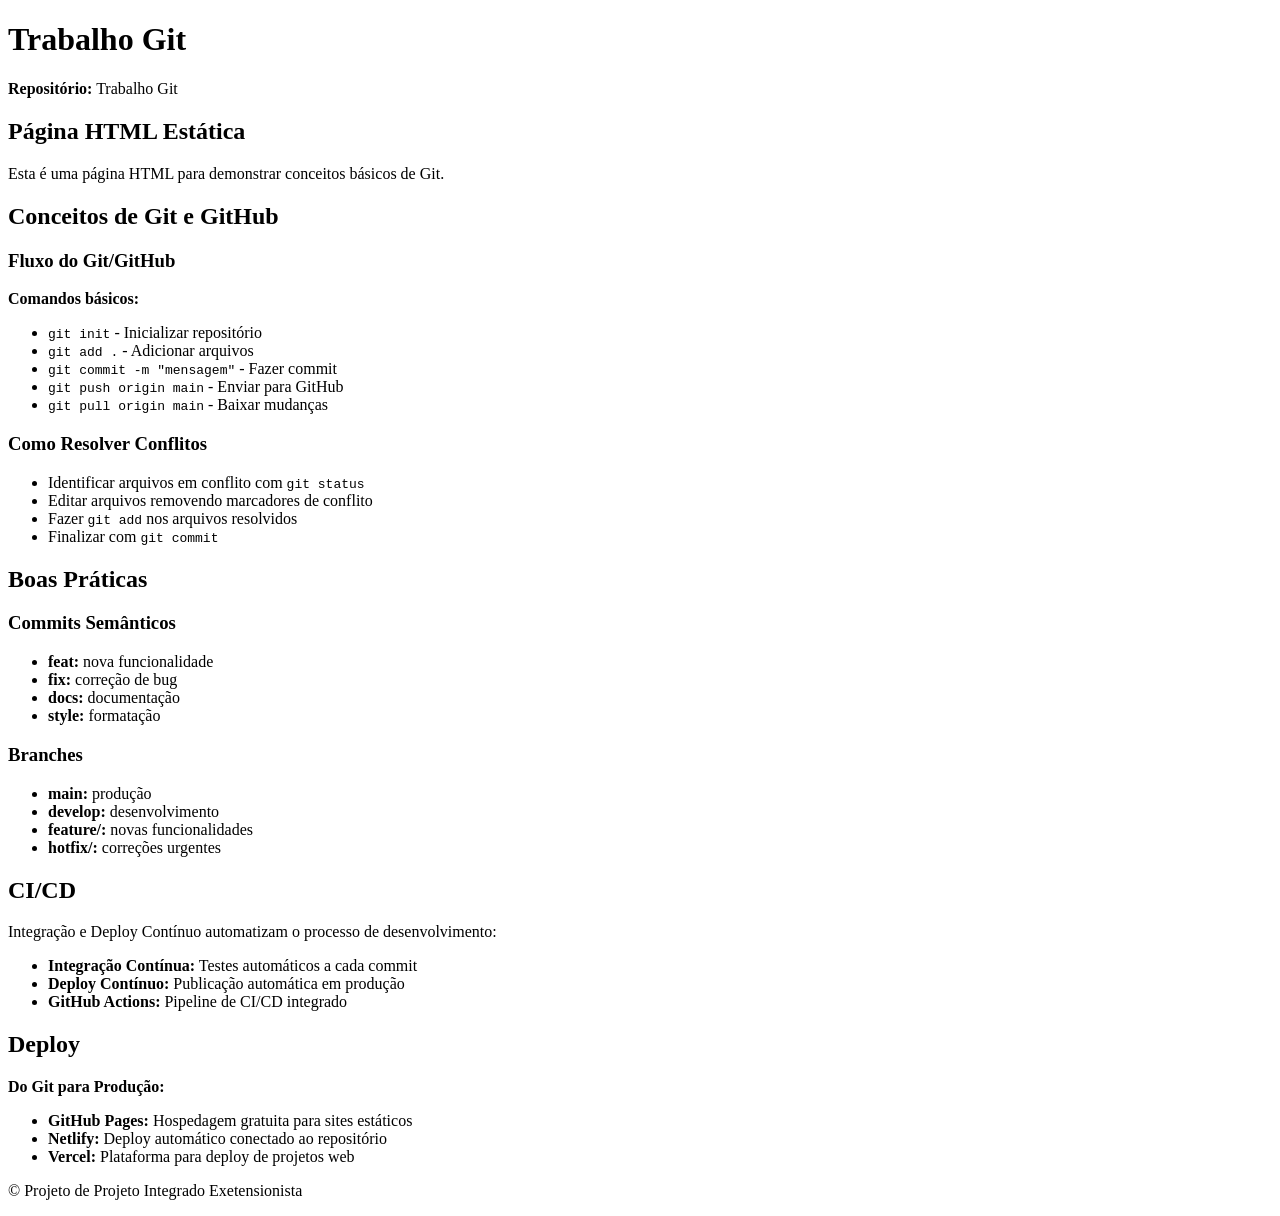
==== Index.html @ 080ced7e "feat(html):adiciona pagina html com os conceitos pedidos˜ git push origin feat/html a as" ====
<!DOCTYPE html>
<html lang="pt-BR">
<head>
    <meta charset="UTF-8">
    <meta name="viewport" content="width=device-width, initial-scale=1.0">
    <title>Trabalho Git</title>
</head>
<body>
    <div class="container">
        <h1>Trabalho Git</h1>
        <p><strong>Repositório:</strong> Trabalho Git</p>
        
        <div class="section">
            <h2>Página HTML Estática</h2>
            <p>Esta é uma página HTML para demonstrar conceitos básicos de Git.</p>
        </div>

        <div class="section">
            <h2>Conceitos de Git e GitHub</h2>
            
            <h3>Fluxo do Git/GitHub</h3>
            <div class="git-commands">
                <p><strong>Comandos básicos:</strong></p>
                <ul>
                    <li><code>git init</code> - Inicializar repositório</li>
                    <li><code>git add .</code> - Adicionar arquivos</li>
                    <li><code>git commit -m "mensagem"</code> - Fazer commit</li>
                    <li><code>git push origin main</code> - Enviar para GitHub</li>
                    <li><code>git pull origin main</code> - Baixar mudanças</li>
                </ul>
            </div>
            
            <h3>Como Resolver Conflitos</h3>
            <ul>
                <li>Identificar arquivos em conflito com <code>git status</code></li>
                <li>Editar arquivos removendo marcadores de conflito</li>
                <li>Fazer <code>git add</code> nos arquivos resolvidos</li>
                <li>Finalizar com <code>git commit</code></li>
            </ul>
        </div>

        <div class="section">
            <h2>Boas Práticas</h2>
            
            <div class="practices">
                <div class="practice-box">
                    <h3>Commits Semânticos</h3>
                    <ul>
                        <li><strong>feat:</strong> nova funcionalidade</li>
                        <li><strong>fix:</strong> correção de bug</li>
                        <li><strong>docs:</strong> documentação</li>
                        <li><strong>style:</strong> formatação</li>
                    </ul>
                </div>
                
                <div class="practice-box">
                    <h3>Branches</h3>
                    <ul>
                        <li><strong>main:</strong> produção</li>
                        <li><strong>develop:</strong> desenvolvimento</li>
                        <li><strong>feature/:</strong> novas funcionalidades</li>
                        <li><strong>hotfix/:</strong> correções urgentes</li>
                    </ul>
                </div>
            </div>
        </div>

        <div class="section">
            <h2>CI/CD</h2>
            <p>Integração e Deploy Contínuo automatizam o processo de desenvolvimento:</p>
            <ul>
                <li><strong>Integração Contínua:</strong> Testes automáticos a cada commit</li>
                <li><strong>Deploy Contínuo:</strong> Publicação automática em produção</li>
                <li><strong>GitHub Actions:</strong> Pipeline de CI/CD integrado</li>
            </ul>
        </div>

        <div class="section">
            <h2>Deploy</h2>
            <p><strong>Do Git para Produção:</strong></p>
            <ul>
                <li><strong>GitHub Pages:</strong> Hospedagem gratuita para sites estáticos</li>
                <li><strong>Netlify:</strong> Deploy automático conectado ao repositório</li>
                <li><strong>Vercel:</strong> Plataforma para deploy de projetos web</li>
            </ul>
        </div>

        <footer>
            <p>&copy; Projeto de Projeto Integrado Exetensionista</p>
        </footer>
    </div>
</body>
</html>
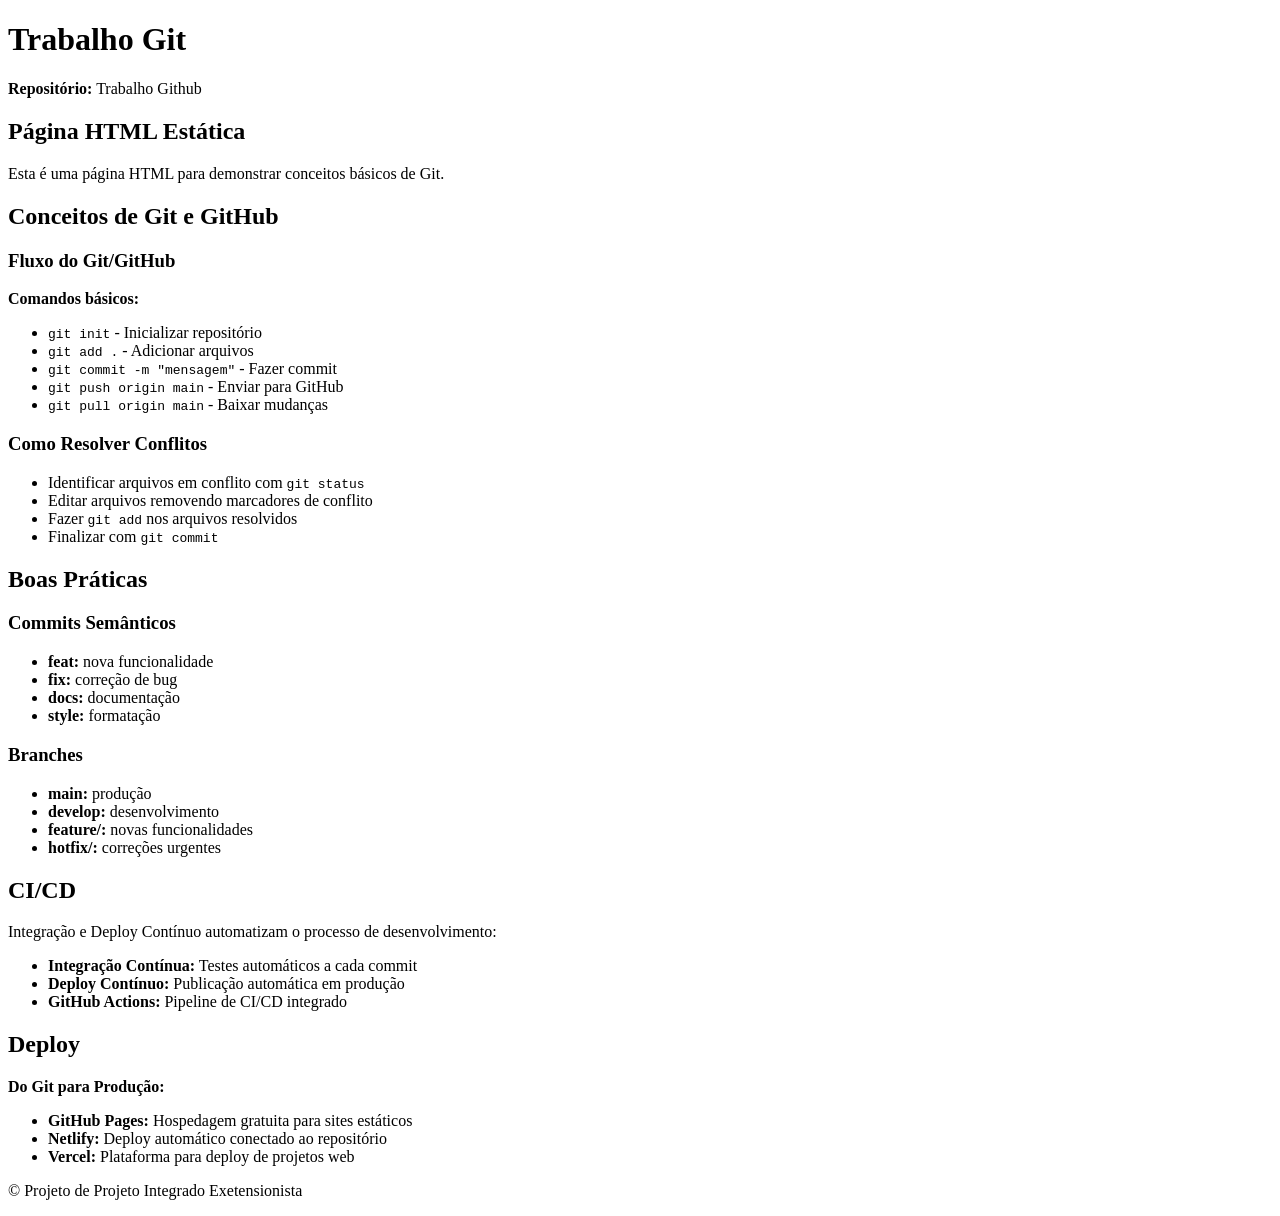
==== commit 409356ce: "feat(html):adiciona pagina html com os conceitos pedidos" ====
--- a/Index.html
+++ b/Index.html
@@ -8,7 +8,7 @@
 <body>
     <div class="container">
         <h1>Trabalho Git</h1>
-        <p><strong>Repositório:</strong> Trabalho Git</p>
+        <p><strong>Repositório:</strong> Trabalho Github</p>
         
         <div class="section">
             <h2>Página HTML Estática</h2>
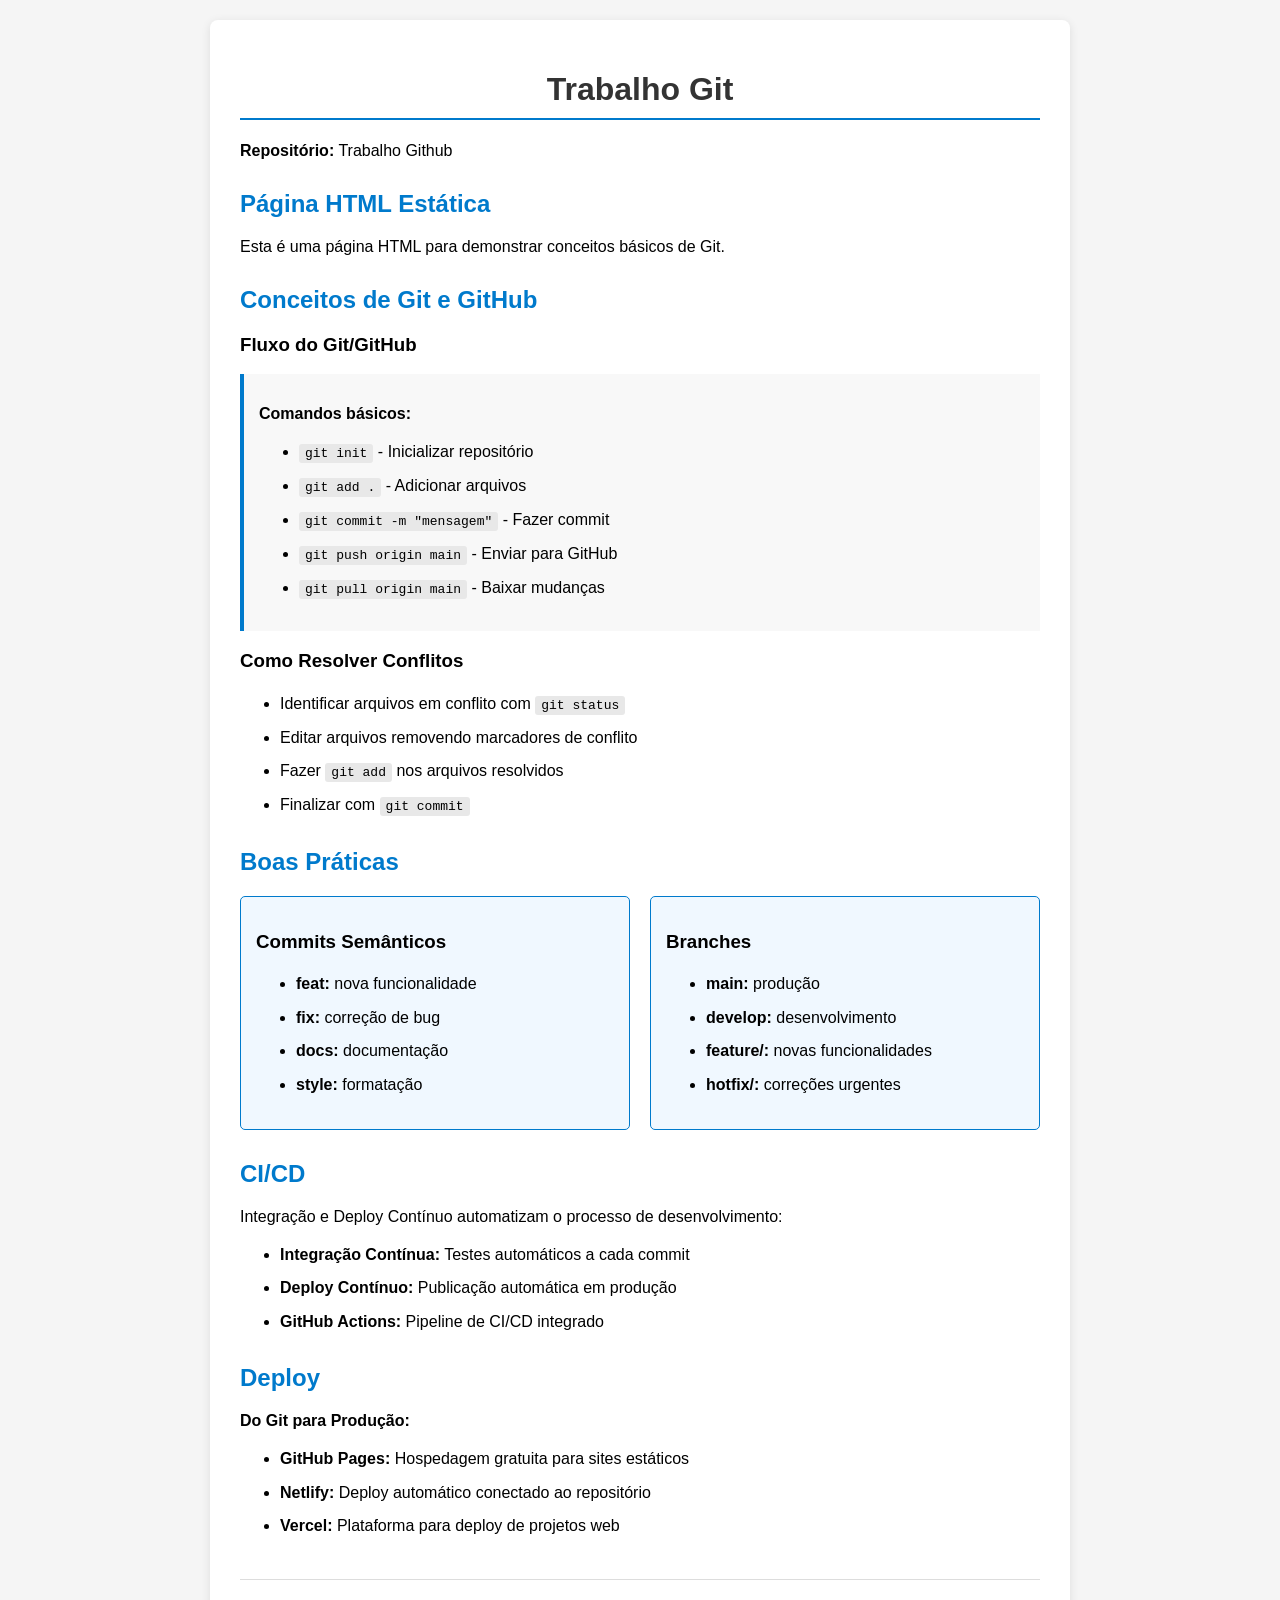
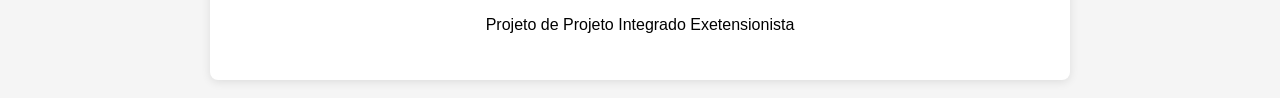
==== commit 8d5535a2: "feat(css): adiciona uma stylesheet e acrescenta ele no html" ====
--- a/Index.html
+++ b/Index.html
@@ -4,6 +4,7 @@
     <meta charset="UTF-8">
     <meta name="viewport" content="width=device-width, initial-scale=1.0">
     <title>Trabalho Git</title>
+    <link rel="stylesheet" href="style.css">
 </head>
 <body>
     <div class="container">
@@ -86,7 +87,7 @@
         </div>
 
         <footer>
-            <p>&copy; Projeto de Projeto Integrado Exetensionista</p>
+            <p>Projeto de Projeto Integrado Exetensionista</p>
         </footer>
     </div>
 </body>
--- a/style.css
+++ b/style.css
@@ -0,0 +1,80 @@
+body {
+    font-family: Arial, sans-serif;
+    margin: 0;
+    padding: 20px;
+    background-color: #f5f5f5;
+}
+
+.container {
+    max-width: 800px;
+    margin: 0 auto;
+    background: white;
+    padding: 30px;
+    border-radius: 8px;
+    box-shadow: 0 2px 10px rgba(0,0,0,0.1);
+}
+
+h1 {
+    color: #333;
+    text-align: center;
+    border-bottom: 2px solid #007acc;
+    padding-bottom: 10px;
+}
+
+h2 {
+    color: #007acc;
+    margin-top: 30px;
+}
+
+.section {
+    margin: 20px 0;
+}
+
+ul {
+    line-height: 1.6;
+}
+
+li {
+    margin: 8px 0;
+}
+
+.git-commands {
+    background: #f8f8f8;
+    padding: 15px;
+    border-left: 4px solid #007acc;
+    margin: 15px 0;
+}
+
+code {
+    background: #e8e8e8;
+    padding: 2px 6px;
+    border-radius: 3px;
+    font-family: monospace;
+}
+
+.practices {
+    display: grid;
+    grid-template-columns: 1fr 1fr;
+    gap: 20px;
+    margin-top: 20px;
+}
+
+.practice-box {
+    background: #f0f8ff;
+    padding: 15px;
+    border-radius: 5px;
+    border: 1px solid #007acc;
+}
+
+footer {
+    text-align: center;
+    margin-top: 40px;
+    padding-top: 20px;
+    border-top: 1px solid #ddd;
+}
+
+@media (max-width: 600px) {
+    .practices {
+        grid-template-columns: 1fr;
+    }
+}
